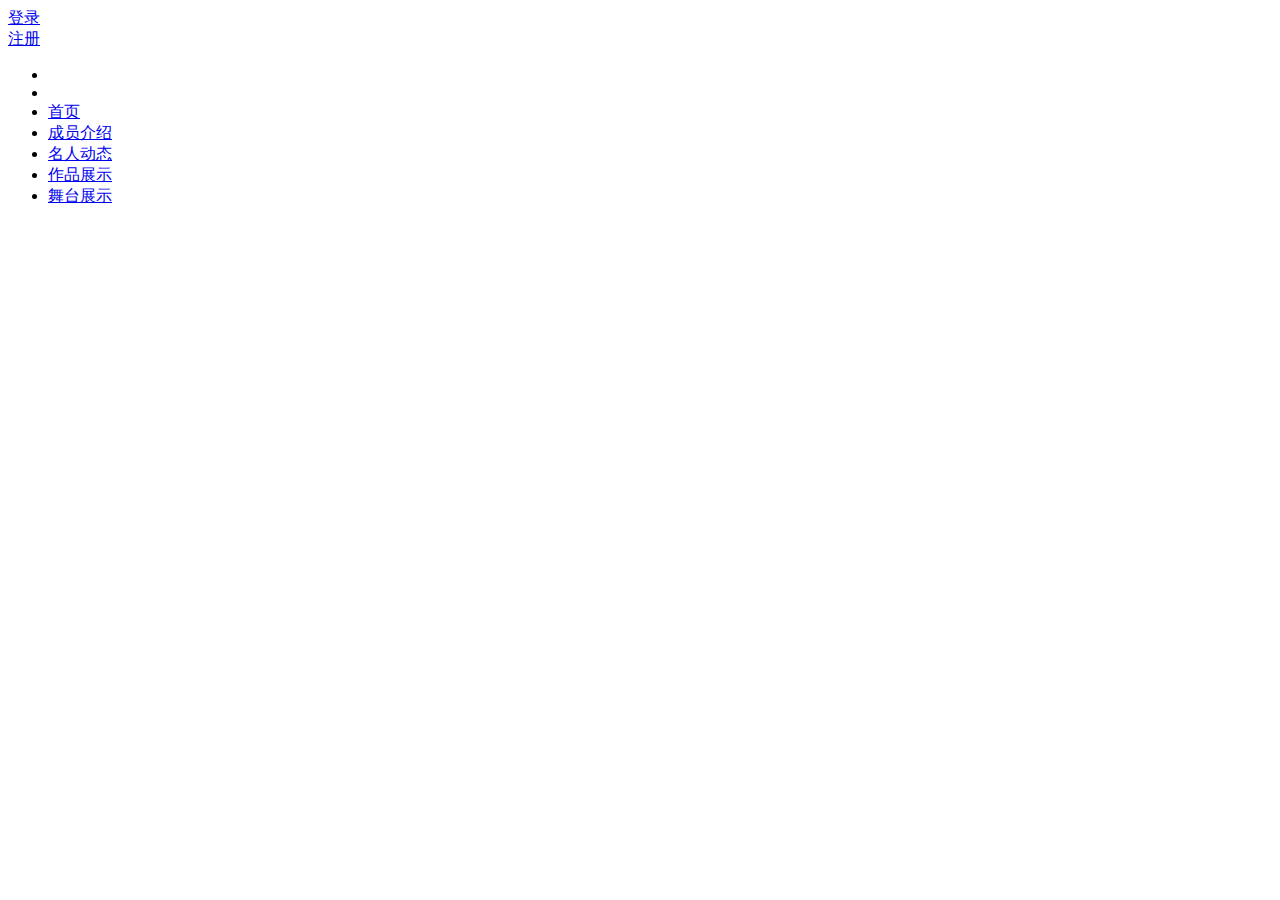
==== 舞台展示.html @ 9b517a86 "Add files via upload" ====
<!DOCTYPE html>
<html>
	<head>
		<meta charset="utf-8">
		<title>舞台展示</title>
		<link rel="stylesheet" href="css/shoye.css"/>
	</head>
	<body>
        <div class="shell">
			<div class="box">
				<a href="登录页面.html">登录</a>
			</div>
			<div class="box">
				<a href="注册页面.html">注册</a>
			</div>
        </div>
    
		<div id="na">
			<ul id="nav" name="nav">
						<li class="slide1"></li>
						<li class="slide2"></li>
						<li><a href="首页.html">首页</a></li>
						<li><a href="成员介绍.html">成员介绍</a></li>
						<li><a href="名人动态.html">名人动态</a></li>
						<li><a href="作品集.html">作品展示</a></li>
						<li><a href="舞台展示.html">舞台展示</a></li>
					</ul>
		</div>
        <div class="shoye-box">
				
		</div>
		</div>
		
</body>
</html>
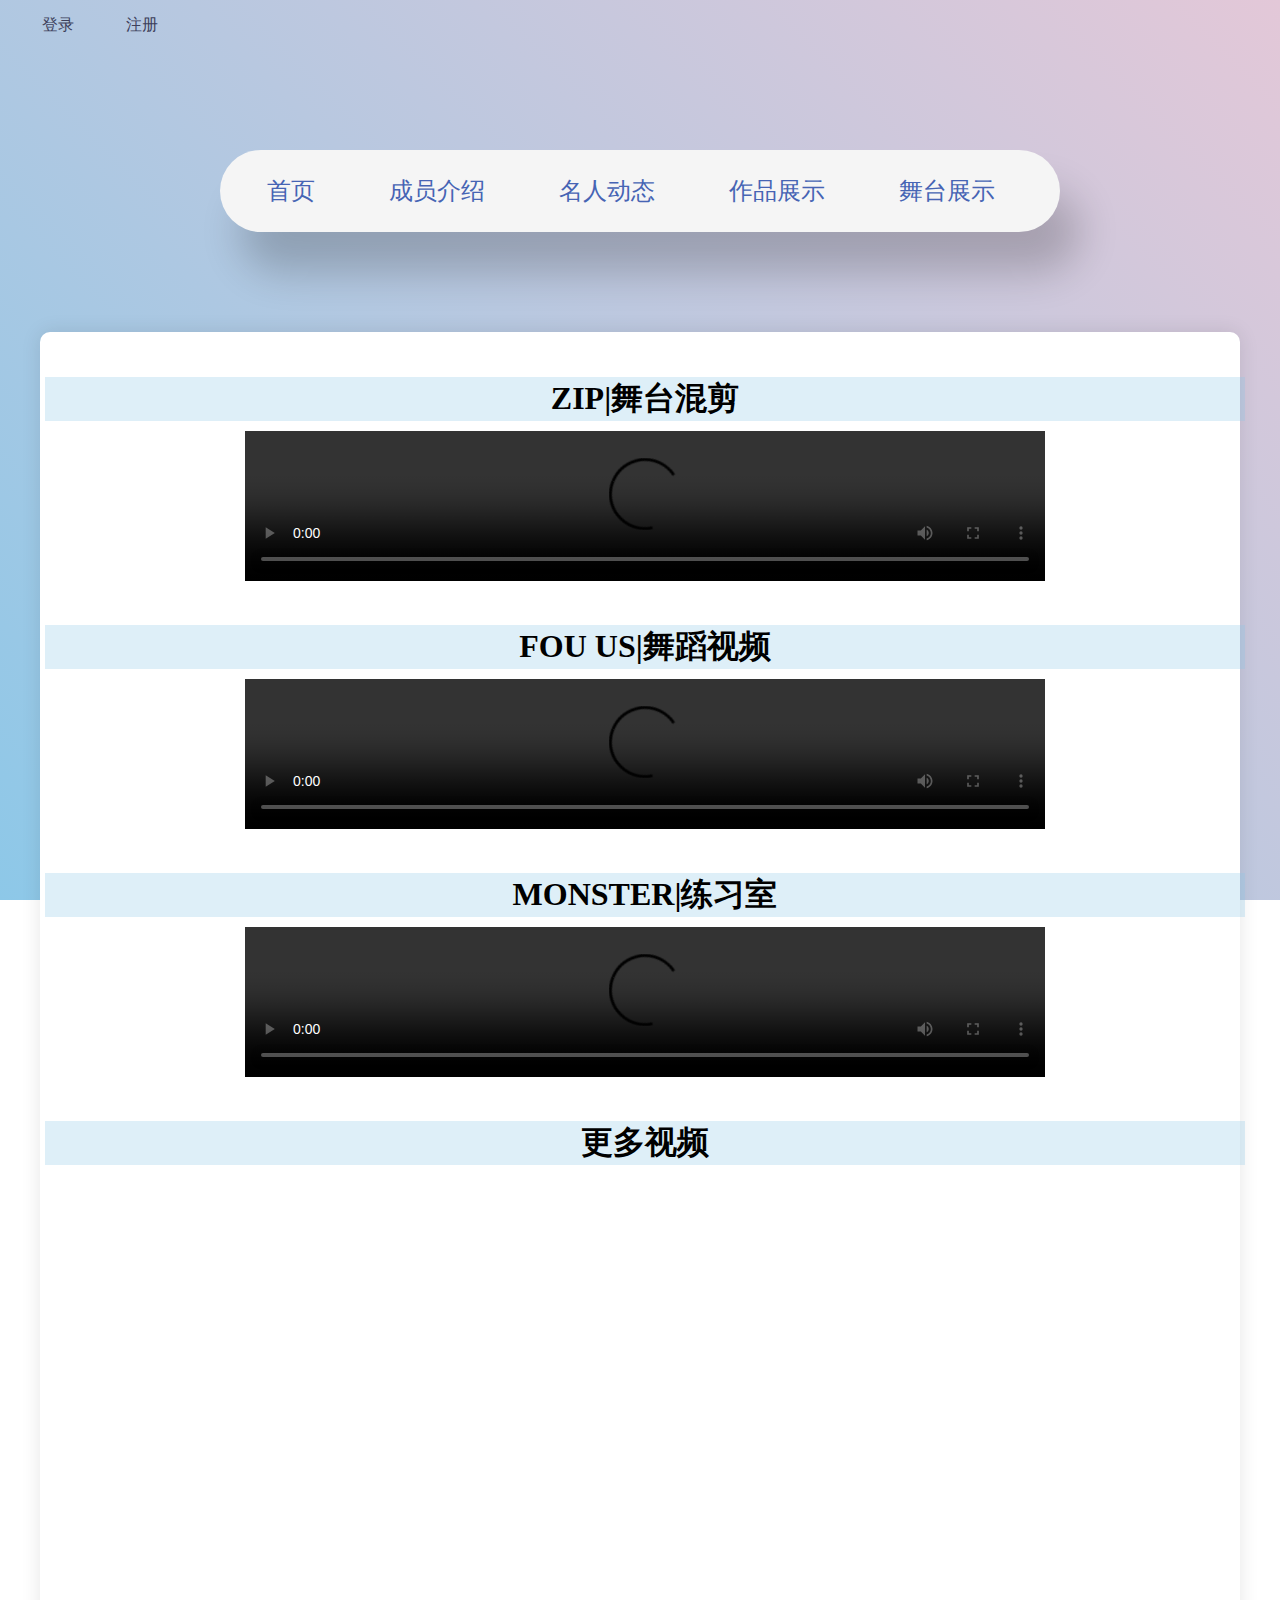
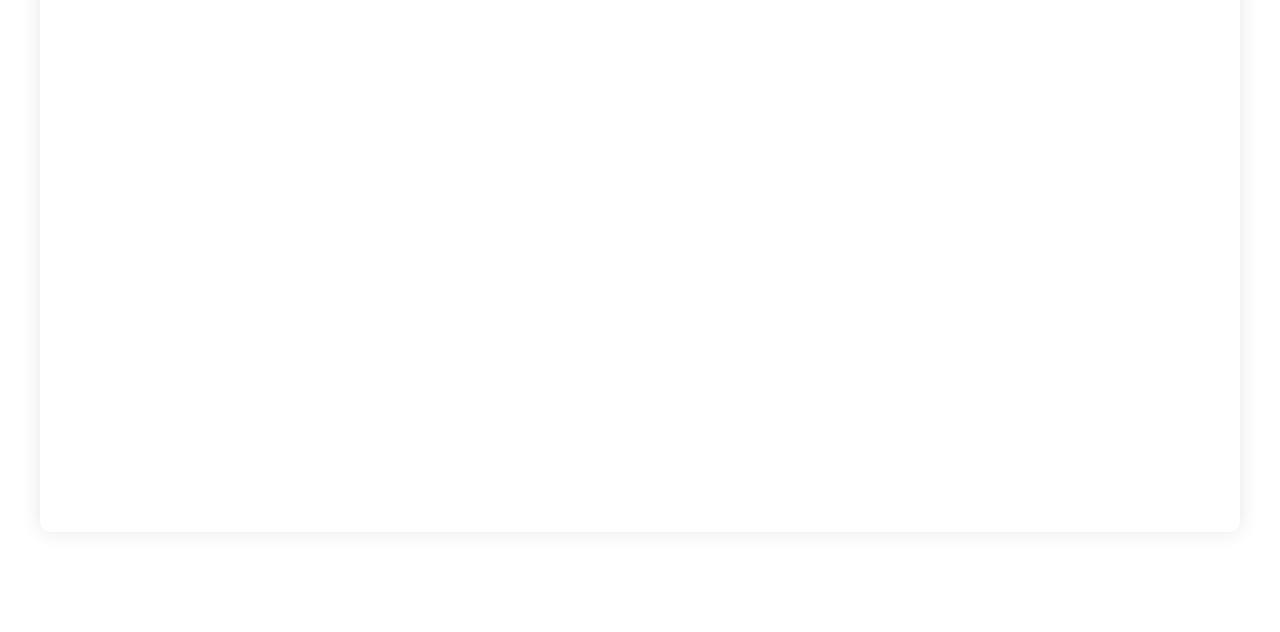
==== commit e84a6f37: "Add files via upload" ====
--- a/舞台展示.html
+++ b/舞台展示.html
@@ -4,6 +4,25 @@
 		<meta charset="utf-8">
 		<title>舞台展示</title>
 		<link rel="stylesheet" href="css/shoye.css"/>
+		<style type="text/css">
+			.shoye-box{
+				height: 1800px;
+			}
+			
+			.sp{
+				width: 1200px;
+				margin: 40px 0 0 0;
+				text-align: center;
+			}
+			.sp h1{
+				background-color: rgba(141, 200, 232, 0.288);
+				margin: 0 0 10px 0 ;
+			}
+			.sp a{
+				text-decoration: none;
+				color: #000;
+			}
+		</style>
 	</head>
 	<body>
         <div class="shell">
@@ -27,9 +46,30 @@
 					</ul>
 		</div>
         <div class="shoye-box">
+				<div class="sp">
+					<h1>ZIP|舞台混剪</h1>
+					<video src="medias/zip舞台混剪.mp4" controls="controls" width="800px">
+						你的浏览器不支持video
+					</video>
+				</div>
+				
+				<div class="sp">
+					<h1>FOU US|舞蹈视频</h1>
+					<video src="medias/佛us.mp4" controls="controls" width="800px">
+					你的浏览器不支持video
+					</video>
+				</div>
+				
+				<div class="sp">
+					<h1>MONSTER|练习室</h1>
+					<video src="medias/慢四特.mp4" controls="controls" width="800px">
+					你的浏览器不支持video
+					</video>
+				</div>
+				<div class="sp">
+					<h1><a href="https://search.bilibili.com/all?vt=70323576&keyword=boystory&search_source=1">更多视频</a></h1>
+				</div>
 				
 		</div>
-		</div>
-		
 </body>
 </html>--- a/css/shoye.css
+++ b/css/shoye.css
@@ -0,0 +1,188 @@
+*{
+	box-sizing: border-box;
+	padding: 0;
+	margin: 0;
+}
+
+body{
+	margin: 0;
+	padding: 0;
+	display: block;
+	justify-content: center;
+	background: linear-gradient( 45deg,#8dc8e8,#e3c8d8);
+	background-attachment: fixed;
+	background-size: cover;
+}
+div{
+	border: 0px solid #000000;
+	margin: 0px;
+}
+
+.shell{
+	width: 200px;
+	height: 50px;
+	display: flex;
+	justify-content: space-evenly;
+	position: relative;
+}
+.box{
+	width: 25%;
+	height: 100%;
+	text-align: center;
+}
+.box a{
+	display: block;
+	color: #3d405b;
+	font-size: 16px;
+	line-height: 50px;
+	transition: .2s;
+	text-decoration: none;
+}
+.box a:hover{
+	color: #f4f1de;
+}
+
+#na{
+	width: 840px;
+	margin: 100px auto;
+}
+
+#nav{
+	position: relative;
+	border: none;
+	border-radius: 10em;
+	display: flex;
+	list-style: none;
+	background: #f5f5f5;
+	box-shadow: 20px 40px 40px #00000033;
+	padding: 10px;
+}
+
+#nav li a{
+	position: relative;
+	padding: 15px 37px;
+	font: 500 24px "黑体";
+	border: none;
+	outline: none;
+	color: rgb(70, 100, 180);
+	display: inline-block;
+	text-decoration: none;
+	z-index: 3;
+}
+
+#nav li a:hover{
+	color: rgb(227, 139, 189);
+}
+
+.shoye-box{
+	width: 1200px;
+	height: 1024px;
+	background: #ffffff;
+	padding: 5px;
+	border-radius: 10px;
+	box-shadow: 0 0 20px rgba(0, 0, 0, 0.1);
+	margin: 100px auto;
+}
+
+.rwjsbox{
+	width: 1050px;
+	height: 1000px;
+	background: rgba(255, 255, 255, 0.5);
+	border-radius: 10px;
+	box-shadow: 0 0 20px rgba(0, 0, 0, 0.1);
+	margin: 100px auto;
+}
+.fenkai{
+	display: flex;
+	width: 1200px;
+	height: 500px;
+	padding: 1px 0 0 2.2%;
+}
+
+.card{
+	position: relative;
+	width: 300px;
+	height: 450px;
+	margin: 20px;
+	background-color: #8dc8e8;
+	border-radius: 20px;
+	overflow: hidden;
+	display: flex;
+	flex-direction: column;
+	align-items: center;
+	color: #ffffff;
+	box-shadow: 0 0 30px rgba(0, 0, 0, 0.5);
+	flex-shrink: 0;
+}
+.card .photo img{
+	width: 100%;
+	height: 100%;
+	object-fit: cover;
+}
+
+.card .photo{
+	position: absolute;
+	top: 0;
+	width: 100%;
+	height: 100%;
+	border-radius: 0%;
+	overflow: hidden;
+	transition: 0.5s;
+}
+.card:hover .photo{
+	top: 30px;
+	width: 120px;
+	height: 120px;
+	border-radius: 50%;
+	box-shadow: 0 0 20px rgba(0, 0, 0, 0.8);
+}
+
+.card .photo::before{
+	content: "";
+	position: absolute;
+	width: 100%;
+	height: 100%;
+	background: linear-gradient(to bottom,transparent 50&,#222 );
+}
+
+.card h1{
+	position: absolute;
+	top: 370px;
+	transition: 0.5s;
+}
+.card:hover h1{
+	top: 170px;
+}
+
+.card h2{
+	margin-top: 228px;
+	width: 88%;
+	border-bottom: 1px solid rgba(255,255,255,0.3);
+	font-size: 20px;
+	text-align: center;
+	margin-bottom: 20px;
+	padding-bottom: 20px;
+}
+
+.card p{
+	width: 90%;
+	text-indent: 32px;
+	font-size: 16px;
+	margin-bottom: 15px;
+	line-height: 30px;
+	color: #ffffff;
+}
+
+.card a{
+	font-size: 14px;
+	color: rgba(255, 255, 255, 0.8);
+	text-decoration: none;
+	border: 1px solid rgba(255, 255, 255, 0.5);
+	padding: 8px 32px;
+	border-radius: 8px;
+}
+
+.card a:hover{
+	color: #fff;
+	background-color: rgba(255, 255, 255, 0.2);
+}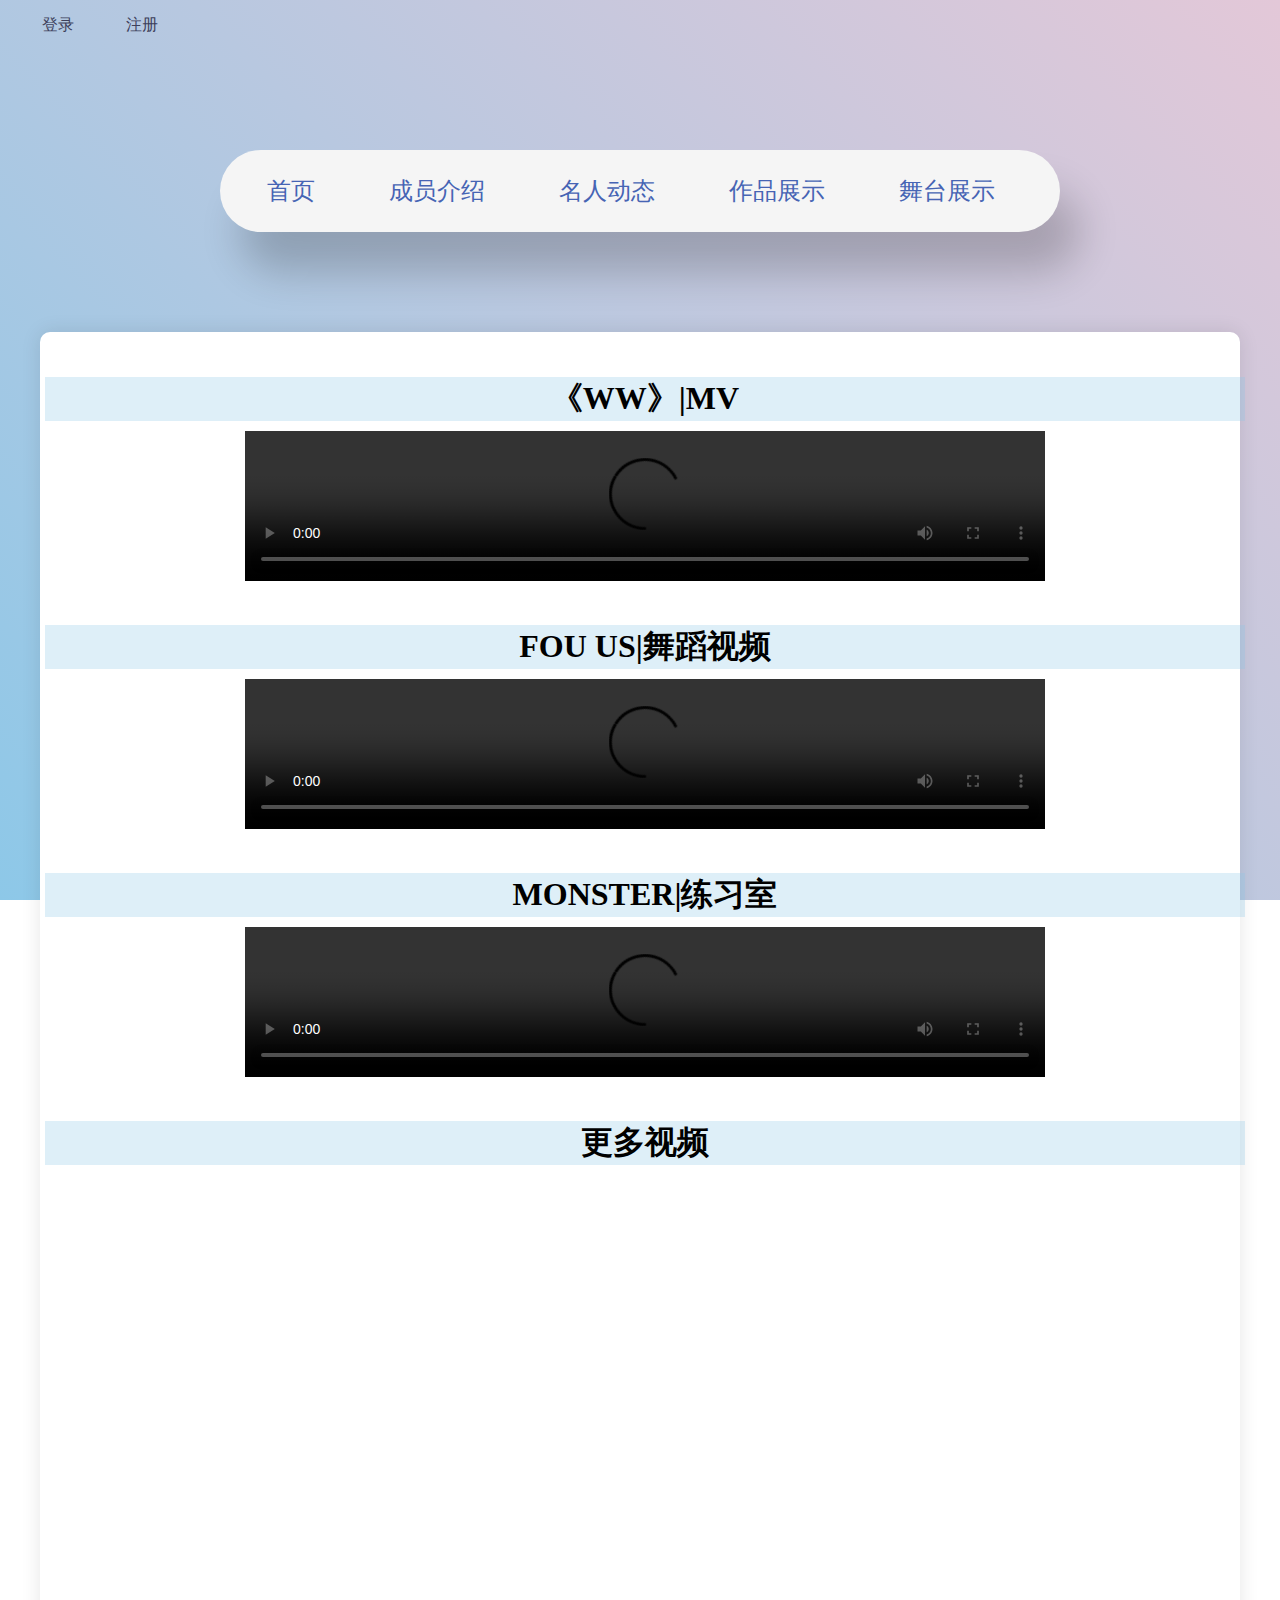
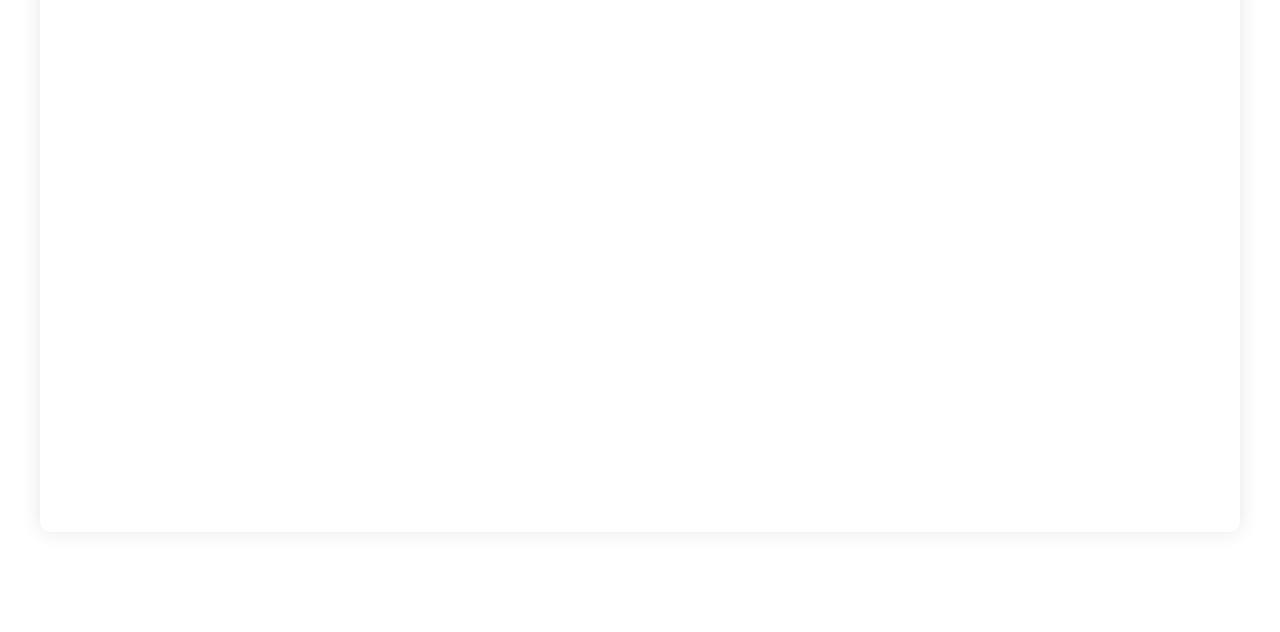
==== commit f5ab5777: "Add files via upload" ====
--- a/舞台展示.html
+++ b/舞台展示.html
@@ -47,29 +47,27 @@
 		</div>
         <div class="shoye-box">
 				<div class="sp">
-					<h1>ZIP|舞台混剪</h1>
-					<video src="medias/zip舞台混剪.mp4" controls="controls" width="800px">
+					<h1>《WW》|MV</h1>
+					<video src="medias/1.mp4" controls="controls" width="800px">
 						你的浏览器不支持video
 					</video>
 				</div>
-				
 				<div class="sp">
 					<h1>FOU US|舞蹈视频</h1>
-					<video src="medias/佛us.mp4" controls="controls" width="800px">
+					<video src="medias/2.mp4" controls="controls" width="800px">
 					你的浏览器不支持video
 					</video>
 				</div>
 				
 				<div class="sp">
 					<h1>MONSTER|练习室</h1>
-					<video src="medias/慢四特.mp4" controls="controls" width="800px">
+					<video src="medias/3.mp4" controls="controls" width="800px">
 					你的浏览器不支持video
 					</video>
 				</div>
 				<div class="sp">
 					<h1><a href="https://search.bilibili.com/all?vt=70323576&keyword=boystory&search_source=1">更多视频</a></h1>
 				</div>
-				
 		</div>
 </body>
 </html>